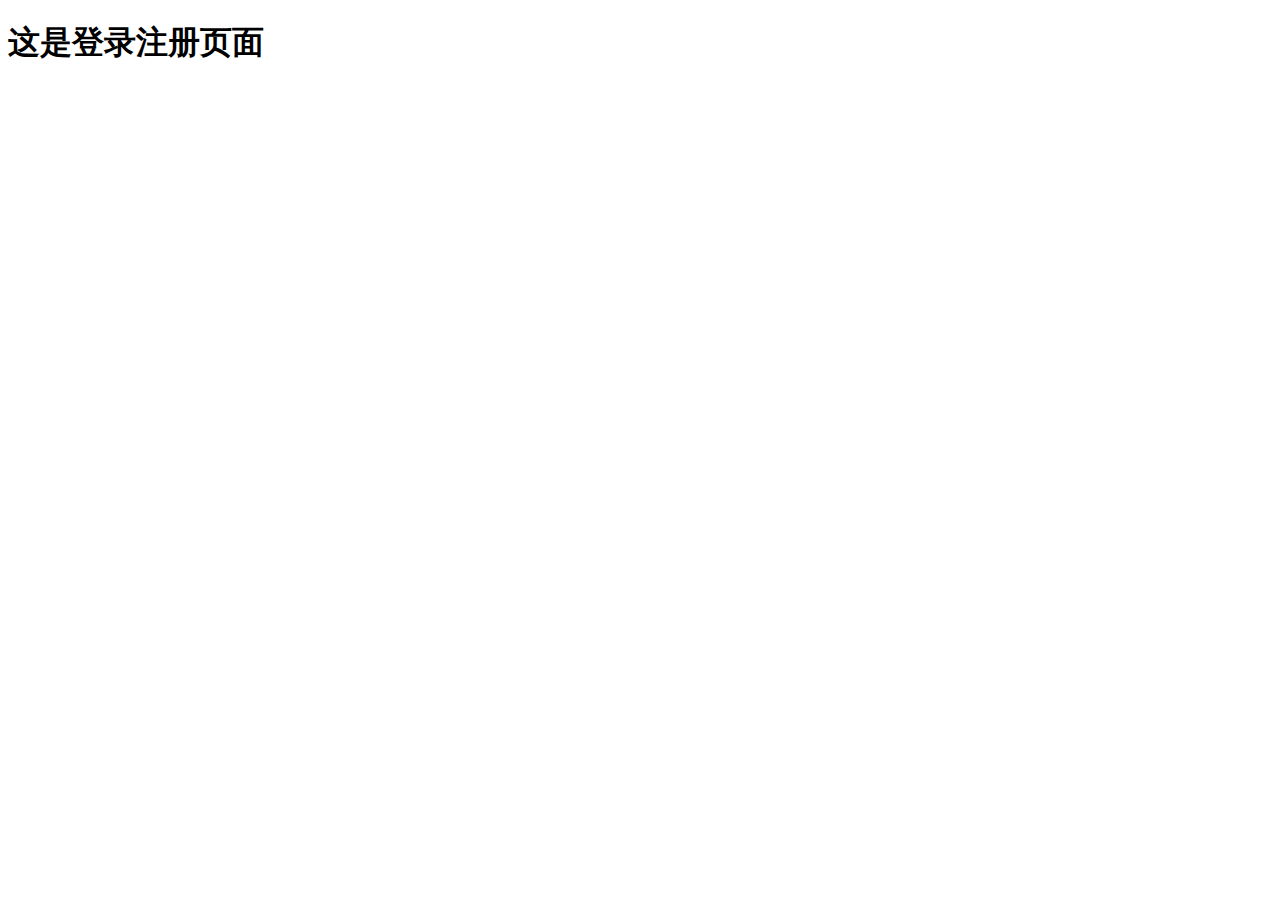
==== login.html @ e75b90f9 "初始化项目" ====
<!DOCTYPE html>
<html lang="en">
<head>
    <meta charset="UTF-8">
    <meta name="viewport" content="width=device-width, initial-scale=1.0">
    <title>大事件-登录/注册页面</title>
</head>
<body>
    <h1>这是登录注册页面</h1>
</body>
</html>
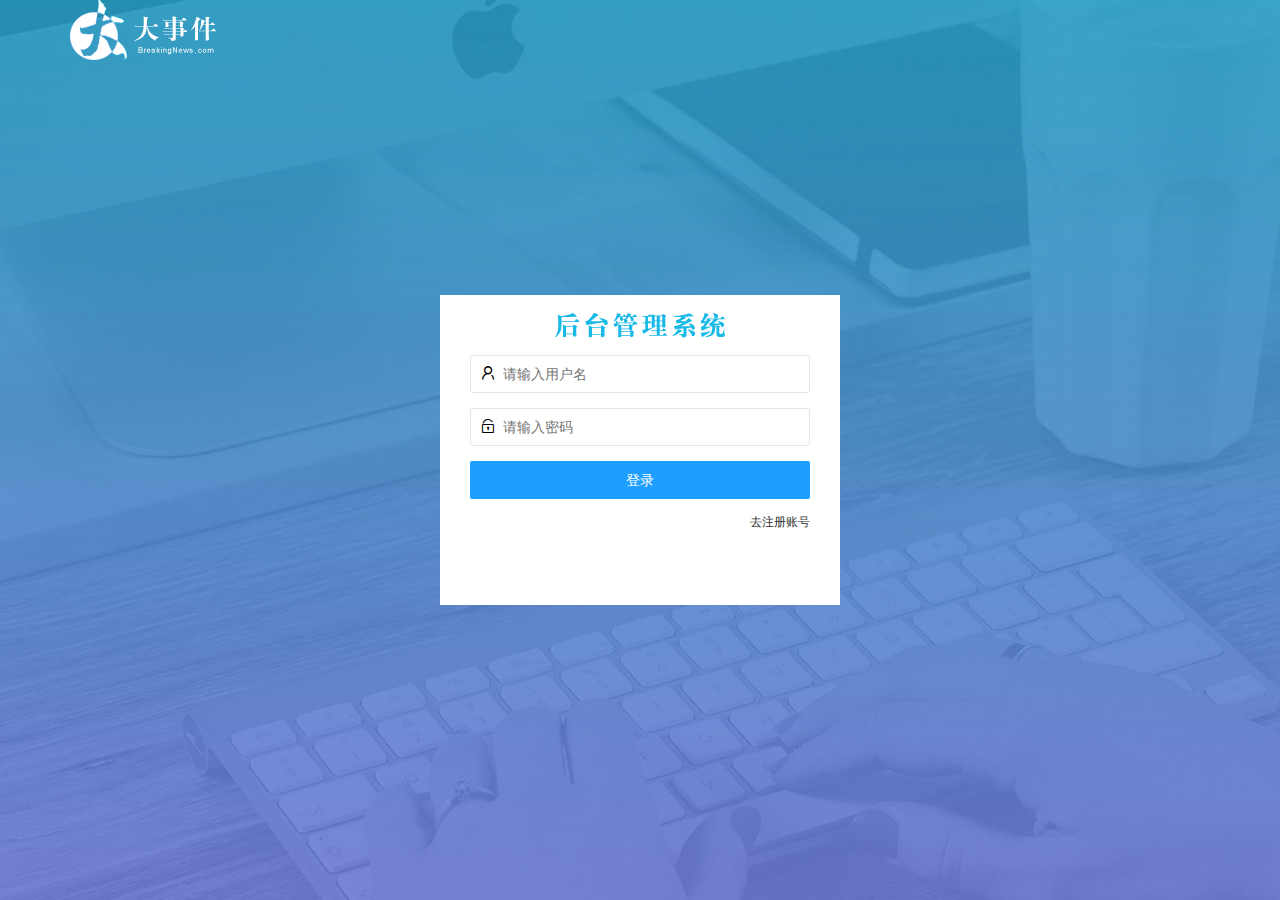
==== commit 460260dd: "完成了登录和注册功能" ====
--- a/login.html
+++ b/login.html
@@ -4,8 +4,87 @@
     <meta charset="UTF-8">
     <meta name="viewport" content="width=device-width, initial-scale=1.0">
     <title>大事件-登录/注册页面</title>
+    <!-- 引入layui样式 -->
+    <link rel="stylesheet" href="/assets/lib/layui/css/layui.css">
+    <!-- 引入自己的登录页面样式 -->
+    <link rel="stylesheet" href="/assets/css/login.css">
+
 </head>
 <body>
-    <h1>这是登录注册页面</h1>
+    <!-- logo部分 -->
+    <div class="logo layui-main">
+        <img src="/assets/images/logo.png" alt="">
+    </div>
+
+    <!-- 登录和注册部分 -->
+    <div class="loginAndRegBox">
+        <!-- 登录部分顶部图片 -->
+        <div class="title-box"></div>
+        <!-- 下面的登录注册区 -->
+
+        <!-- 登录div -->
+        <div class="login-box">
+            <form  class="layui-form" id="form_login" action="">
+                <!-- 用户名 -->
+                <div class="layui-form-item">
+                    <i class="layui-icon layui-icon-username"></i> 
+                    <input type="text" name="username" required  lay-verify="required" placeholder="请输入用户名" autocomplete="off" class="layui-input">
+                </div>
+                <!-- 密码 -->
+                <div class="layui-form-item">
+                    <i class="layui-icon layui-icon-password"></i> 
+                    <input type="password" name="password" required  lay-verify="required" placeholder="请输入密码" autocomplete="off" class="layui-input">
+                </div>
+                <!-- 登录框 -->
+                <div class="layui-form-item">
+                    <button class="layui-btn layui-btn-fluid layui-btn-normal" lay-submit lay-filter="formDemo">登录</button>
+                </div>
+                <!-- 切换链接 -->
+                <div class="layui-form-item links">
+                    <a href="javascript:;" id="link_reg">去注册账号</a>
+                </div>
+            </form>
+            
+        </div>
+
+        <!-- 注册div -->
+        <div class="reg-box">
+           <form class="layui-form" id="form_reg" action="">
+                <!-- 用户名 -->
+                <div class="layui-form-item">
+                    <i class="layui-icon layui-icon-username"></i> 
+                    <input type="text" name="username" required  lay-verify="required" placeholder="请输入用户名" autocomplete="off" class="layui-input">
+                </div>
+                <!-- 密码 -->
+                <div class="layui-form-item">
+                    <i class="layui-icon layui-icon-password"></i> 
+                    <input id="reg-pwd" type="password" name="password" required  lay-verify="required|pwd" placeholder="请输入密码" autocomplete="off" class="layui-input">
+                </div>
+                 <!-- 确认密码 -->
+                 <div class="layui-form-item">
+                    <i class="layui-icon layui-icon-password"></i> 
+                    <input type="password" name="repassword" required  lay-verify="required|pwd|repwd" placeholder="再次确认密码" autocomplete="off" class="layui-input">
+                </div>
+                <!-- 注册框 -->
+                <div class="layui-form-item">
+                    <button class="layui-btn layui-btn-fluid layui-btn-normal" lay-submit lay-filter="formDemo">注册</button>
+                </div>
+                <!-- 切换链接 -->
+                <div class="layui-form-item links">
+                    <a href="javascript:;" id="link_login">去登录</a>
+                </div>
+            </form>
+            
+        </div>
+    </div>
 </body>
+
+<!-- 引入layui.all.js -->
+<script src="/assets/lib/layui/layui.all.js"></script>
+<!-- 引入jQuery -->
+<script src="/assets/lib/jquery.js"></script>
+<!-- jquer之后,自己逻辑之前,引公共的url -->
+<script src="/assets/js/baseAPI.js"></script>
+<!-- 引入登录页面逻辑 -->
+<script src="/assets/js/login.js"></script>
 </html>--- a/assets/lib/layui/css/layui.css
+++ b/assets/lib/layui/css/layui.css
@@ -0,0 +1,2 @@
+/** layui-v2.5.5 MIT License By https://www.layui.com */
+ .layui-inline,img{display:inline-block;vertical-align:middle}h1,h2,h3,h4,h5,h6{font-weight:400}.layui-edge,.layui-header,.layui-inline,.layui-main{position:relative}.layui-body,.layui-edge,.layui-elip{overflow:hidden}.layui-btn,.layui-edge,.layui-inline,img{vertical-align:middle}.layui-btn,.layui-disabled,.layui-icon,.layui-unselect{-moz-user-select:none;-webkit-user-select:none;-ms-user-select:none}.layui-elip,.layui-form-checkbox span,.layui-form-pane .layui-form-label{text-overflow:ellipsis;white-space:nowrap}.layui-breadcrumb,.layui-tree-btnGroup{visibility:hidden}blockquote,body,button,dd,div,dl,dt,form,h1,h2,h3,h4,h5,h6,input,li,ol,p,pre,td,textarea,th,ul{margin:0;padding:0;-webkit-tap-highlight-color:rgba(0,0,0,0)}a:active,a:hover{outline:0}img{border:none}li{list-style:none}table{border-collapse:collapse;border-spacing:0}h4,h5,h6{font-size:100%}button,input,optgroup,option,select,textarea{font-family:inherit;font-size:inherit;font-style:inherit;font-weight:inherit;outline:0}pre{white-space:pre-wrap;white-space:-moz-pre-wrap;white-space:-pre-wrap;white-space:-o-pre-wrap;word-wrap:break-word}body{line-height:24px;font:14px Helvetica Neue,Helvetica,PingFang SC,Tahoma,Arial,sans-serif}hr{height:1px;margin:10px 0;border:0;clear:both}a{color:#333;text-decoration:none}a:hover{color:#777}a cite{font-style:normal;*cursor:pointer}.layui-border-box,.layui-border-box *{box-sizing:border-box}.layui-box,.layui-box *{box-sizing:content-box}.layui-clear{clear:both;*zoom:1}.layui-clear:after{content:'\20';clear:both;*zoom:1;display:block;height:0}.layui-inline{*display:inline;*zoom:1}.layui-edge{display:inline-block;width:0;height:0;border-width:6px;border-style:dashed;border-color:transparent}.layui-edge-top{top:-4px;border-bottom-color:#999;border-bottom-style:solid}.layui-edge-right{border-left-color:#999;border-left-style:solid}.layui-edge-bottom{top:2px;border-top-color:#999;border-top-style:solid}.layui-edge-left{border-right-color:#999;border-right-style:solid}.layui-disabled,.layui-disabled:hover{color:#d2d2d2!important;cursor:not-allowed!important}.layui-circle{border-radius:100%}.layui-show{display:block!important}.layui-hide{display:none!important}@font-face{font-family:layui-icon;src:url(../font/iconfont.eot?v=250);src:url(../font/iconfont.eot?v=250#iefix) format('embedded-opentype'),url(../font/iconfont.woff2?v=250) format('woff2'),url(../font/iconfont.woff?v=250) format('woff'),url(../font/iconfont.ttf?v=250) format('truetype'),url(../font/iconfont.svg?v=250#layui-icon) format('svg')}.layui-icon{font-family:layui-icon!important;font-size:16px;font-style:normal;-webkit-font-smoothing:antialiased;-moz-osx-font-smoothing:grayscale}.layui-icon-reply-fill:before{content:"\e611"}.layui-icon-set-fill:before{content:"\e614"}.layui-icon-menu-fill:before{content:"\e60f"}.layui-icon-search:before{content:"\e615"}.layui-icon-share:before{content:"\e641"}.layui-icon-set-sm:before{content:"\e620"}.layui-icon-engine:before{content:"\e628"}.layui-icon-close:before{content:"\1006"}.layui-icon-close-fill:before{content:"\1007"}.layui-icon-chart-screen:before{content:"\e629"}.layui-icon-star:before{content:"\e600"}.layui-icon-circle-dot:before{content:"\e617"}.layui-icon-chat:before{content:"\e606"}.layui-icon-release:before{content:"\e609"}.layui-icon-list:before{content:"\e60a"}.layui-icon-chart:before{content:"\e62c"}.layui-icon-ok-circle:before{content:"\1005"}.layui-icon-layim-theme:before{content:"\e61b"}.layui-icon-table:before{content:"\e62d"}.layui-icon-right:before{content:"\e602"}.layui-icon-left:before{content:"\e603"}.layui-icon-cart-simple:before{content:"\e698"}.layui-icon-face-cry:before{content:"\e69c"}.layui-icon-face-smile:before{content:"\e6af"}.layui-icon-survey:before{content:"\e6b2"}.layui-icon-tree:before{content:"\e62e"}.layui-icon-upload-circle:before{content:"\e62f"}.layui-icon-add-circle:before{content:"\e61f"}.layui-icon-download-circle:before{content:"\e601"}.layui-icon-templeate-1:before{content:"\e630"}.layui-icon-util:before{content:"\e631"}.layui-icon-face-surprised:before{content:"\e664"}.layui-icon-edit:before{content:"\e642"}.layui-icon-speaker:before{content:"\e645"}.layui-icon-down:before{content:"\e61a"}.layui-icon-file:before{content:"\e621"}.layui-icon-layouts:before{content:"\e632"}.layui-icon-rate-half:before{content:"\e6c9"}.layui-icon-add-circle-fine:before{content:"\e608"}.layui-icon-prev-circle:before{content:"\e633"}.layui-icon-read:before{content:"\e705"}.layui-icon-404:before{content:"\e61c"}.layui-icon-carousel:before{content:"\e634"}.layui-icon-help:before{content:"\e607"}.layui-icon-code-circle:before{content:"\e635"}.layui-icon-water:before{content:"\e636"}.layui-icon-username:before{content:"\e66f"}.layui-icon-find-fill:before{content:"\e670"}.layui-icon-about:before{content:"\e60b"}.layui-icon-location:before{content:"\e715"}.layui-icon-up:before{content:"\e619"}.layui-icon-pause:before{content:"\e651"}.layui-icon-date:before{content:"\e637"}.layui-icon-layim-uploadfile:before{content:"\e61d"}.layui-icon-delete:before{content:"\e640"}.layui-icon-play:before{content:"\e652"}.layui-icon-top:before{content:"\e604"}.layui-icon-friends:before{content:"\e612"}.layui-icon-refresh-3:before{content:"\e9aa"}.layui-icon-ok:before{content:"\e605"}.layui-icon-layer:before{content:"\e638"}.layui-icon-face-smile-fine:before{content:"\e60c"}.layui-icon-dollar:before{content:"\e659"}.layui-icon-group:before{content:"\e613"}.layui-icon-layim-download:before{content:"\e61e"}.layui-icon-picture-fine:before{content:"\e60d"}.layui-icon-link:before{content:"\e64c"}.layui-icon-diamond:before{content:"\e735"}.layui-icon-log:before{content:"\e60e"}.layui-icon-rate-solid:before{content:"\e67a"}.layui-icon-fonts-del:before{content:"\e64f"}.layui-icon-unlink:before{content:"\e64d"}.layui-icon-fonts-clear:before{content:"\e639"}.layui-icon-triangle-r:before{content:"\e623"}.layui-icon-circle:before{content:"\e63f"}.layui-icon-radio:before{content:"\e643"}.layui-icon-align-center:before{content:"\e647"}.layui-icon-align-right:before{content:"\e648"}.layui-icon-align-left:before{content:"\e649"}.layui-icon-loading-1:before{content:"\e63e"}.layui-icon-return:before{content:"\e65c"}.layui-icon-fonts-strong:before{content:"\e62b"}.layui-icon-upload:before{content:"\e67c"}.layui-icon-dialogue:before{content:"\e63a"}.layui-icon-video:before{content:"\e6ed"}.layui-icon-headset:before{content:"\e6fc"}.layui-icon-cellphone-fine:before{content:"\e63b"}.layui-icon-add-1:before{content:"\e654"}.layui-icon-face-smile-b:before{content:"\e650"}.layui-icon-fonts-html:before{content:"\e64b"}.layui-icon-form:before{content:"\e63c"}.layui-icon-cart:before{content:"\e657"}.layui-icon-camera-fill:before{content:"\e65d"}.layui-icon-tabs:before{content:"\e62a"}.layui-icon-fonts-code:before{content:"\e64e"}.layui-icon-fire:before{content:"\e756"}.layui-icon-set:before{content:"\e716"}.layui-icon-fonts-u:before{content:"\e646"}.layui-icon-triangle-d:before{content:"\e625"}.layui-icon-tips:before{content:"\e702"}.layui-icon-picture:before{content:"\e64a"}.layui-icon-more-vertical:before{content:"\e671"}.layui-icon-flag:before{content:"\e66c"}.layui-icon-loading:before{content:"\e63d"}.layui-icon-fonts-i:before{content:"\e644"}.layui-icon-refresh-1:before{content:"\e666"}.layui-icon-rmb:before{content:"\e65e"}.layui-icon-home:before{content:"\e68e"}.layui-icon-user:before{content:"\e770"}.layui-icon-notice:before{content:"\e667"}.layui-icon-login-weibo:before{content:"\e675"}.layui-icon-voice:before{content:"\e688"}.layui-icon-upload-drag:before{content:"\e681"}.layui-icon-login-qq:before{content:"\e676"}.layui-icon-snowflake:before{content:"\e6b1"}.layui-icon-file-b:before{content:"\e655"}.layui-icon-template:before{content:"\e663"}.layui-icon-auz:before{content:"\e672"}.layui-icon-console:before{content:"\e665"}.layui-icon-app:before{content:"\e653"}.layui-icon-prev:before{content:"\e65a"}.layui-icon-website:before{content:"\e7ae"}.layui-icon-next:before{content:"\e65b"}.layui-icon-component:before{content:"\e857"}.layui-icon-more:before{content:"\e65f"}.layui-icon-login-wechat:before{content:"\e677"}.layui-icon-shrink-right:before{content:"\e668"}.layui-icon-spread-left:before{content:"\e66b"}.layui-icon-camera:before{content:"\e660"}.layui-icon-note:before{content:"\e66e"}.layui-icon-refresh:before{content:"\e669"}.layui-icon-female:before{content:"\e661"}.layui-icon-male:before{content:"\e662"}.layui-icon-password:before{content:"\e673"}.layui-icon-senior:before{content:"\e674"}.layui-icon-theme:before{content:"\e66a"}.layui-icon-tread:before{content:"\e6c5"}.layui-icon-praise:before{content:"\e6c6"}.layui-icon-star-fill:before{content:"\e658"}.layui-icon-rate:before{content:"\e67b"}.layui-icon-template-1:before{content:"\e656"}.layui-icon-vercode:before{content:"\e679"}.layui-icon-cellphone:before{content:"\e678"}.layui-icon-screen-full:before{content:"\e622"}.layui-icon-screen-restore:before{content:"\e758"}.layui-icon-cols:before{content:"\e610"}.layui-icon-export:before{content:"\e67d"}.layui-icon-print:before{content:"\e66d"}.layui-icon-slider:before{content:"\e714"}.layui-icon-addition:before{content:"\e624"}.layui-icon-subtraction:before{content:"\e67e"}.layui-icon-service:before{content:"\e626"}.layui-icon-transfer:before{content:"\e691"}.layui-main{width:1140px;margin:0 auto}.layui-header{z-index:1000;height:60px}.layui-header a:hover{transition:all .5s;-webkit-transition:all .5s}.layui-side{position:fixed;left:0;top:0;bottom:0;z-index:999;width:200px;overflow-x:hidden}.layui-side-scroll{position:relative;width:220px;height:100%;overflow-x:hidden}.layui-body{position:absolute;left:200px;right:0;top:0;bottom:0;z-index:998;width:auto;overflow-y:auto;box-sizing:border-box}.layui-layout-body{overflow:hidden}.layui-layout-admin .layui-header{background-color:#23262E}.layui-layout-admin .layui-side{top:60px;width:200px;overflow-x:hidden}.layui-layout-admin .layui-body{position:fixed;top:60px;bottom:44px}.layui-layout-admin .layui-main{width:auto;margin:0 15px}.layui-layout-admin .layui-footer{position:fixed;left:200px;right:0;bottom:0;height:44px;line-height:44px;padding:0 15px;background-color:#eee}.layui-layout-admin .layui-logo{position:absolute;left:0;top:0;width:200px;height:100%;line-height:60px;text-align:center;color:#009688;font-size:16px}.layui-layout-admin .layui-header .layui-nav{background:0 0}.layui-layout-left{position:absolute!important;left:200px;top:0}.layui-layout-right{position:absolute!important;right:0;top:0}.layui-container{position:relative;margin:0 auto;padding:0 15px;box-sizing:border-box}.layui-fluid{position:relative;margin:0 auto;padding:0 15px}.layui-row:after,.layui-row:before{content:'';display:block;clear:both}.layui-col-lg1,.layui-col-lg10,.layui-col-lg11,.layui-col-lg12,.layui-col-lg2,.layui-col-lg3,.layui-col-lg4,.layui-col-lg5,.layui-col-lg6,.layui-col-lg7,.layui-col-lg8,.layui-col-lg9,.layui-col-md1,.layui-col-md10,.layui-col-md11,.layui-col-md12,.layui-col-md2,.layui-col-md3,.layui-col-md4,.layui-col-md5,.layui-col-md6,.layui-col-md7,.layui-col-md8,.layui-col-md9,.layui-col-sm1,.layui-col-sm10,.layui-col-sm11,.layui-col-sm12,.layui-col-sm2,.layui-col-sm3,.layui-col-sm4,.layui-col-sm5,.layui-col-sm6,.layui-col-sm7,.layui-col-sm8,.layui-col-sm9,.layui-col-xs1,.layui-col-xs10,.layui-col-xs11,.layui-col-xs12,.layui-col-xs2,.layui-col-xs3,.layui-col-xs4,.layui-col-xs5,.layui-col-xs6,.layui-col-xs7,.layui-col-xs8,.layui-col-xs9{position:relative;display:block;box-sizing:border-box}.layui-col-xs1,.layui-col-xs10,.layui-col-xs11,.layui-col-xs12,.layui-col-xs2,.layui-col-xs3,.layui-col-xs4,.layui-col-xs5,.layui-col-xs6,.layui-col-xs7,.layui-col-xs8,.layui-col-xs9{float:left}.layui-col-xs1{width:8.33333333%}.layui-col-xs2{width:16.66666667%}.layui-col-xs3{width:25%}.layui-col-xs4{width:33.33333333%}.layui-col-xs5{width:41.66666667%}.layui-col-xs6{width:50%}.layui-col-xs7{width:58.33333333%}.layui-col-xs8{width:66.66666667%}.layui-col-xs9{width:75%}.layui-col-xs10{width:83.33333333%}.layui-col-xs11{width:91.66666667%}.layui-col-xs12{width:100%}.layui-col-xs-offset1{margin-left:8.33333333%}.layui-col-xs-offset2{margin-left:16.66666667%}.layui-col-xs-offset3{margin-left:25%}.layui-col-xs-offset4{margin-left:33.33333333%}.layui-col-xs-offset5{margin-left:41.66666667%}.layui-col-xs-offset6{margin-left:50%}.layui-col-xs-offset7{margin-left:58.33333333%}.layui-col-xs-offset8{margin-left:66.66666667%}.layui-col-xs-offset9{margin-left:75%}.layui-col-xs-offset10{margin-left:83.33333333%}.layui-col-xs-offset11{margin-left:91.66666667%}.layui-col-xs-offset12{margin-left:100%}@media screen and (max-width:768px){.layui-hide-xs{display:none!important}.layui-show-xs-block{display:block!important}.layui-show-xs-inline{display:inline!important}.layui-show-xs-inline-block{display:inline-block!important}}@media screen and (min-width:768px){.layui-container{width:750px}.layui-hide-sm{display:none!important}.layui-show-sm-block{display:block!important}.layui-show-sm-inline{display:inline!important}.layui-show-sm-inline-block{display:inline-block!important}.layui-col-sm1,.layui-col-sm10,.layui-col-sm11,.layui-col-sm12,.layui-col-sm2,.layui-col-sm3,.layui-col-sm4,.layui-col-sm5,.layui-col-sm6,.layui-col-sm7,.layui-col-sm8,.layui-col-sm9{float:left}.layui-col-sm1{width:8.33333333%}.layui-col-sm2{width:16.66666667%}.layui-col-sm3{width:25%}.layui-col-sm4{width:33.33333333%}.layui-col-sm5{width:41.66666667%}.layui-col-sm6{width:50%}.layui-col-sm7{width:58.33333333%}.layui-col-sm8{width:66.66666667%}.layui-col-sm9{width:75%}.layui-col-sm10{width:83.33333333%}.layui-col-sm11{width:91.66666667%}.layui-col-sm12{width:100%}.layui-col-sm-offset1{margin-left:8.33333333%}.layui-col-sm-offset2{margin-left:16.66666667%}.layui-col-sm-offset3{margin-left:25%}.layui-col-sm-offset4{margin-left:33.33333333%}.layui-col-sm-offset5{margin-left:41.66666667%}.layui-col-sm-offset6{margin-left:50%}.layui-col-sm-offset7{margin-left:58.33333333%}.layui-col-sm-offset8{margin-left:66.66666667%}.layui-col-sm-offset9{margin-left:75%}.layui-col-sm-offset10{margin-left:83.33333333%}.layui-col-sm-offset11{margin-left:91.66666667%}.layui-col-sm-offset12{margin-left:100%}}@media screen and (min-width:992px){.layui-container{width:970px}.layui-hide-md{display:none!important}.layui-show-md-block{display:block!important}.layui-show-md-inline{display:inline!important}.layui-show-md-inline-block{display:inline-block!important}.layui-col-md1,.layui-col-md10,.layui-col-md11,.layui-col-md12,.layui-col-md2,.layui-col-md3,.layui-col-md4,.layui-col-md5,.layui-col-md6,.layui-col-md7,.layui-col-md8,.layui-col-md9{float:left}.layui-col-md1{width:8.33333333%}.layui-col-md2{width:16.66666667%}.layui-col-md3{width:25%}.layui-col-md4{width:33.33333333%}.layui-col-md5{width:41.66666667%}.layui-col-md6{width:50%}.layui-col-md7{width:58.33333333%}.layui-col-md8{width:66.66666667%}.layui-col-md9{width:75%}.layui-col-md10{width:83.33333333%}.layui-col-md11{width:91.66666667%}.layui-col-md12{width:100%}.layui-col-md-offset1{margin-left:8.33333333%}.layui-col-md-offset2{margin-left:16.66666667%}.layui-col-md-offset3{margin-left:25%}.layui-col-md-offset4{margin-left:33.33333333%}.layui-col-md-offset5{margin-left:41.66666667%}.layui-col-md-offset6{margin-left:50%}.layui-col-md-offset7{margin-left:58.33333333%}.layui-col-md-offset8{margin-left:66.66666667%}.layui-col-md-offset9{margin-left:75%}.layui-col-md-offset10{margin-left:83.33333333%}.layui-col-md-offset11{margin-left:91.66666667%}.layui-col-md-offset12{margin-left:100%}}@media screen and (min-width:1200px){.layui-container{width:1170px}.layui-hide-lg{display:none!important}.layui-show-lg-block{display:block!important}.layui-show-lg-inline{display:inline!important}.layui-show-lg-inline-block{display:inline-block!important}.layui-col-lg1,.layui-col-lg10,.layui-col-lg11,.layui-col-lg12,.layui-col-lg2,.layui-col-lg3,.layui-col-lg4,.layui-col-lg5,.layui-col-lg6,.layui-col-lg7,.layui-col-lg8,.layui-col-lg9{float:left}.layui-col-lg1{width:8.33333333%}.layui-col-lg2{width:16.66666667%}.layui-col-lg3{width:25%}.layui-col-lg4{width:33.33333333%}.layui-col-lg5{width:41.66666667%}.layui-col-lg6{width:50%}.layui-col-lg7{width:58.33333333%}.layui-col-lg8{width:66.66666667%}.layui-col-lg9{width:75%}.layui-col-lg10{width:83.33333333%}.layui-col-lg11{width:91.66666667%}.layui-col-lg12{width:100%}.layui-col-lg-offset1{margin-left:8.33333333%}.layui-col-lg-offset2{margin-left:16.66666667%}.layui-col-lg-offset3{margin-left:25%}.layui-col-lg-offset4{margin-left:33.33333333%}.layui-col-lg-offset5{margin-left:41.66666667%}.layui-col-lg-offset6{margin-left:50%}.layui-col-lg-offset7{margin-left:58.33333333%}.layui-col-lg-offset8{margin-left:66.66666667%}.layui-col-lg-offset9{margin-left:75%}.layui-col-lg-offset10{margin-left:83.33333333%}.layui-col-lg-offset11{margin-left:91.66666667%}.layui-col-lg-offset12{margin-left:100%}}.layui-col-space1{margin:-.5px}.layui-col-space1>*{padding:.5px}.layui-col-space3{margin:-1.5px}.layui-col-space3>*{padding:1.5px}.layui-col-space5{margin:-2.5px}.layui-col-space5>*{padding:2.5px}.layui-col-space8{margin:-3.5px}.layui-col-space8>*{padding:3.5px}.layui-col-space10{margin:-5px}.layui-col-space10>*{padding:5px}.layui-col-space12{margin:-6px}.layui-col-space12>*{padding:6px}.layui-col-space15{margin:-7.5px}.layui-col-space15>*{padding:7.5px}.layui-col-space18{margin:-9px}.layui-col-space18>*{padding:9px}.layui-col-space20{margin:-10px}.layui-col-space20>*{padding:10px}.layui-col-space22{margin:-11px}.layui-col-space22>*{padding:11px}.layui-col-space25{margin:-12.5px}.layui-col-space25>*{padding:12.5px}.layui-col-space30{margin:-15px}.layui-col-space30>*{padding:15px}.layui-btn,.layui-input,.layui-select,.layui-textarea,.layui-upload-button{outline:0;-webkit-appearance:none;transition:all .3s;-webkit-transition:all .3s;box-sizing:border-box}.layui-elem-quote{margin-bottom:10px;padding:15px;line-height:22px;border-left:5px solid #009688;border-radius:0 2px 2px 0;background-color:#f2f2f2}.layui-quote-nm{border-style:solid;border-width:1px 1px 1px 5px;background:0 0}.layui-elem-field{margin-bottom:10px;padding:0;border-width:1px;border-style:solid}.layui-elem-field legend{margin-left:20px;padding:0 10px;font-size:20px;font-weight:300}.layui-field-title{margin:10px 0 20px;border-width:1px 0 0}.layui-field-box{padding:10px 15px}.layui-field-title .layui-field-box{padding:10px 0}.layui-progress{position:relative;height:6px;border-radius:20px;background-color:#e2e2e2}.layui-progress-bar{position:absolute;left:0;top:0;width:0;max-width:100%;height:6px;border-radius:20px;text-align:right;background-color:#5FB878;transition:all .3s;-webkit-transition:all .3s}.layui-progress-big,.layui-progress-big .layui-progress-bar{height:18px;line-height:18px}.layui-progress-text{position:relative;top:-20px;line-height:18px;font-size:12px;color:#666}.layui-progress-big .layui-progress-text{position:static;padding:0 10px;color:#fff}.layui-collapse{border-width:1px;border-style:solid;border-radius:2px}.layui-colla-content,.layui-colla-item{border-top-width:1px;border-top-style:solid}.layui-colla-item:first-child{border-top:none}.layui-colla-title{position:relative;height:42px;line-height:42px;padding:0 15px 0 35px;color:#333;background-color:#f2f2f2;cursor:pointer;font-size:14px;overflow:hidden}.layui-colla-content{display:none;padding:10px 15px;line-height:22px;color:#666}.layui-colla-icon{position:absolute;left:15px;top:0;font-size:14px}.layui-card{margin-bottom:15px;border-radius:2px;background-color:#fff;box-shadow:0 1px 2px 0 rgba(0,0,0,.05)}.layui-card:last-child{margin-bottom:0}.layui-card-header{position:relative;height:42px;line-height:42px;padding:0 15px;border-bottom:1px solid #f6f6f6;color:#333;border-radius:2px 2px 0 0;font-size:14px}.layui-bg-black,.layui-bg-blue,.layui-bg-cyan,.layui-bg-green,.layui-bg-orange,.layui-bg-red{color:#fff!important}.layui-card-body{position:relative;padding:10px 15px;line-height:24px}.layui-card-body[pad15]{padding:15px}.layui-card-body[pad20]{padding:20px}.layui-card-body .layui-table{margin:5px 0}.layui-card .layui-tab{margin:0}.layui-panel-window{position:relative;padding:15px;border-radius:0;border-top:5px solid #E6E6E6;background-color:#fff}.layui-auxiliar-moving{position:fixed;left:0;right:0;top:0;bottom:0;width:100%;height:100%;background:0 0;z-index:9999999999}.layui-form-label,.layui-form-mid,.layui-form-select,.layui-input-block,.layui-input-inline,.layui-textarea{position:relative}.layui-bg-red{background-color:#FF5722!important}.layui-bg-orange{background-color:#FFB800!important}.layui-bg-green{background-color:#009688!important}.layui-bg-cyan{background-color:#2F4056!important}.layui-bg-blue{background-color:#1E9FFF!important}.layui-bg-black{background-color:#393D49!important}.layui-bg-gray{background-color:#eee!important;color:#666!important}.layui-badge-rim,.layui-colla-content,.layui-colla-item,.layui-collapse,.layui-elem-field,.layui-form-pane .layui-form-item[pane],.layui-form-pane .layui-form-label,.layui-input,.layui-layedit,.layui-layedit-tool,.layui-quote-nm,.layui-select,.layui-tab-bar,.layui-tab-card,.layui-tab-title,.layui-tab-title .layui-this:after,.layui-textarea{border-color:#e6e6e6}.layui-timeline-item:before,hr{background-color:#e6e6e6}.layui-text{line-height:22px;font-size:14px;color:#666}.layui-text h1,.layui-text h2,.layui-text h3{font-weight:500;color:#333}.layui-text h1{font-size:30px}.layui-text h2{font-size:24px}.layui-text h3{font-size:18px}.layui-text a:not(.layui-btn){color:#01AAED}.layui-text a:not(.layui-btn):hover{text-decoration:underline}.layui-text ul{padding:5px 0 5px 15px}.layui-text ul li{margin-top:5px;list-style-type:disc}.layui-text em,.layui-word-aux{color:#999!important;padding:0 5px!important}.layui-btn{display:inline-block;height:38px;line-height:38px;padding:0 18px;background-color:#009688;color:#fff;white-space:nowrap;text-align:center;font-size:14px;border:none;border-radius:2px;cursor:pointer}.layui-btn:hover{opacity:.8;filter:alpha(opacity=80);color:#fff}.layui-btn:active{opacity:1;filter:alpha(opacity=100)}.layui-btn+.layui-btn{margin-left:10px}.layui-btn-container{font-size:0}.layui-btn-container .layui-btn{margin-right:10px;margin-bottom:10px}.layui-btn-container .layui-btn+.layui-btn{margin-left:0}.layui-table .layui-btn-container .layui-btn{margin-bottom:9px}.layui-btn-radius{border-radius:100px}.layui-btn .layui-icon{margin-right:3px;font-size:18px;vertical-align:bottom;vertical-align:middle\9}.layui-btn-primary{border:1px solid #C9C9C9;background-color:#fff;color:#555}.layui-btn-primary:hover{border-color:#009688;color:#333}.layui-btn-normal{background-color:#1E9FFF}.layui-btn-warm{background-color:#FFB800}.layui-btn-danger{background-color:#FF5722}.layui-btn-checked{background-color:#5FB878}.layui-btn-disabled,.layui-btn-disabled:active,.layui-btn-disabled:hover{border:1px solid #e6e6e6;background-color:#FBFBFB;color:#C9C9C9;cursor:not-allowed;opacity:1}.layui-btn-lg{height:44px;line-height:44px;padding:0 25px;font-size:16px}.layui-btn-sm{height:30px;line-height:30px;padding:0 10px;font-size:12px}.layui-btn-sm i{font-size:16px!important}.layui-btn-xs{height:22px;line-height:22px;padding:0 5px;font-size:12px}.layui-btn-xs i{font-size:14px!important}.layui-btn-group{display:inline-block;vertical-align:middle;font-size:0}.layui-btn-group .layui-btn{margin-left:0!important;margin-right:0!important;border-left:1px solid rgba(255,255,255,.5);border-radius:0}.layui-btn-group .layui-btn-primary{border-left:none}.layui-btn-group .layui-btn-primary:hover{border-color:#C9C9C9;color:#009688}.layui-btn-group .layui-btn:first-child{border-left:none;border-radius:2px 0 0 2px}.layui-btn-group .layui-btn-primary:first-child{border-left:1px solid #c9c9c9}.layui-btn-group .layui-btn:last-child{border-radius:0 2px 2px 0}.layui-btn-group .layui-btn+.layui-btn{margin-left:0}.layui-btn-group+.layui-btn-group{margin-left:10px}.layui-btn-fluid{width:100%}.layui-input,.layui-select,.layui-textarea{height:38px;line-height:1.3;line-height:38px\9;border-width:1px;border-style:solid;background-color:#fff;border-radius:2px}.layui-input::-webkit-input-placeholder,.layui-select::-webkit-input-placeholder,.layui-textarea::-webkit-input-placeholder{line-height:1.3}.layui-input,.layui-textarea{display:block;width:100%;padding-left:10px}.layui-input:hover,.layui-textarea:hover{border-color:#D2D2D2!important}.layui-input:focus,.layui-textarea:focus{border-color:#C9C9C9!important}.layui-textarea{min-height:100px;height:auto;line-height:20px;padding:6px 10px;resize:vertical}.layui-select{padding:0 10px}.layui-form input[type=checkbox],.layui-form input[type=radio],.layui-form select{display:none}.layui-form [lay-ignore]{display:initial}.layui-form-item{margin-bottom:15px;clear:both;*zoom:1}.layui-form-item:after{content:'\20';clear:both;*zoom:1;display:block;height:0}.layui-form-label{float:left;display:block;padding:9px 15px;width:80px;font-weight:400;line-height:20px;text-align:right}.layui-form-label-col{display:block;float:none;padding:9px 0;line-height:20px;text-align:left}.layui-form-item .layui-inline{margin-bottom:5px;margin-right:10px}.layui-input-block{margin-left:110px;min-height:36px}.layui-input-inline{display:inline-block;vertical-align:middle}.layui-form-item .layui-input-inline{float:left;width:190px;margin-right:10px}.layui-form-text .layui-input-inline{width:auto}.layui-form-mid{float:left;display:block;padding:9px 0!important;line-height:20px;margin-right:10px}.layui-form-danger+.layui-form-select .layui-input,.layui-form-danger:focus{border-color:#FF5722!important}.layui-form-select .layui-input{padding-right:30px;cursor:pointer}.layui-form-select .layui-edge{position:absolute;right:10px;top:50%;margin-top:-3px;cursor:pointer;border-width:6px;border-top-color:#c2c2c2;border-top-style:solid;transition:all .3s;-webkit-transition:all .3s}.layui-form-select dl{display:none;position:absolute;left:0;top:42px;padding:5px 0;z-index:899;min-width:100%;border:1px solid #d2d2d2;max-height:300px;overflow-y:auto;background-color:#fff;border-radius:2px;box-shadow:0 2px 4px rgba(0,0,0,.12);box-sizing:border-box}.layui-form-select dl dd,.layui-form-select dl dt{padding:0 10px;line-height:36px;white-space:nowrap;overflow:hidden;text-overflow:ellipsis}.layui-form-select dl dt{font-size:12px;color:#999}.layui-form-select dl dd{cursor:pointer}.layui-form-select dl dd:hover{background-color:#f2f2f2;-webkit-transition:.5s all;transition:.5s all}.layui-form-select .layui-select-group dd{padding-left:20px}.layui-form-select dl dd.layui-select-tips{padding-left:10px!important;color:#999}.layui-form-select dl dd.layui-this{background-color:#5FB878;color:#fff}.layui-form-checkbox,.layui-form-select dl dd.layui-disabled{background-color:#fff}.layui-form-selected dl{display:block}.layui-form-checkbox,.layui-form-checkbox *,.layui-form-switch{display:inline-block;vertical-align:middle}.layui-form-selected .layui-edge{margin-top:-9px;-webkit-transform:rotate(180deg);transform:rotate(180deg);margin-top:-3px\9}:root .layui-form-selected .layui-edge{margin-top:-9px\0/IE9}.layui-form-selectup dl{top:auto;bottom:42px}.layui-select-none{margin:5px 0;text-align:center;color:#999}.layui-select-disabled .layui-disabled{border-color:#eee!important}.layui-select-disabled .layui-edge{border-top-color:#d2d2d2}.layui-form-checkbox{position:relative;height:30px;line-height:30px;margin-right:10px;padding-right:30px;cursor:pointer;font-size:0;-webkit-transition:.1s linear;transition:.1s linear;box-sizing:border-box}.layui-form-checkbox span{padding:0 10px;height:100%;font-size:14px;border-radius:2px 0 0 2px;background-color:#d2d2d2;color:#fff;overflow:hidden}.layui-form-checkbox:hover span{background-color:#c2c2c2}.layui-form-checkbox i{position:absolute;right:0;top:0;width:30px;height:28px;border:1px solid #d2d2d2;border-left:none;border-radius:0 2px 2px 0;color:#fff;font-size:20px;text-align:center}.layui-form-checkbox:hover i{border-color:#c2c2c2;color:#c2c2c2}.layui-form-checked,.layui-form-checked:hover{border-color:#5FB878}.layui-form-checked span,.layui-form-checked:hover span{background-color:#5FB878}.layui-form-checked i,.layui-form-checked:hover i{color:#5FB878}.layui-form-item .layui-form-checkbox{margin-top:4px}.layui-form-checkbox[lay-skin=primary]{height:auto!important;line-height:normal!important;min-width:18px;min-height:18px;border:none!important;margin-right:0;padding-left:28px;padding-right:0;background:0 0}.layui-form-checkbox[lay-skin=primary] span{padding-left:0;padding-right:15px;line-height:18px;background:0 0;color:#666}.layui-form-checkbox[lay-skin=primary] i{right:auto;left:0;width:16px;height:16px;line-height:16px;border:1px solid #d2d2d2;font-size:12px;border-radius:2px;background-color:#fff;-webkit-transition:.1s linear;transition:.1s linear}.layui-form-checkbox[lay-skin=primary]:hover i{border-color:#5FB878;color:#fff}.layui-form-checked[lay-skin=primary] i{border-color:#5FB878!important;background-color:#5FB878;color:#fff}.layui-checkbox-disbaled[lay-skin=primary] span{background:0 0!important;color:#c2c2c2}.layui-checkbox-disbaled[lay-skin=primary]:hover i{border-color:#d2d2d2}.layui-form-item .layui-form-checkbox[lay-skin=primary]{margin-top:10px}.layui-form-switch{position:relative;height:22px;line-height:22px;min-width:35px;padding:0 5px;margin-top:8px;border:1px solid #d2d2d2;border-radius:20px;cursor:pointer;background-color:#fff;-webkit-transition:.1s linear;transition:.1s linear}.layui-form-switch i{position:absolute;left:5px;top:3px;width:16px;height:16px;border-radius:20px;background-color:#d2d2d2;-webkit-transition:.1s linear;transition:.1s linear}.layui-form-switch em{position:relative;top:0;width:25px;margin-left:21px;padding:0!important;text-align:center!important;color:#999!important;font-style:normal!important;font-size:12px}.layui-form-onswitch{border-color:#5FB878;background-color:#5FB878}.layui-checkbox-disbaled,.layui-checkbox-disbaled i{border-color:#e2e2e2!important}.layui-form-onswitch i{left:100%;margin-left:-21px;background-color:#fff}.layui-form-onswitch em{margin-left:5px;margin-right:21px;color:#fff!important}.layui-checkbox-disbaled span{background-color:#e2e2e2!important}.layui-checkbox-disbaled:hover i{color:#fff!important}[lay-radio]{display:none}.layui-form-radio,.layui-form-radio *{display:inline-block;vertical-align:middle}.layui-form-radio{line-height:28px;margin:6px 10px 0 0;padding-right:10px;cursor:pointer;font-size:0}.layui-form-radio *{font-size:14px}.layui-form-radio>i{margin-right:8px;font-size:22px;color:#c2c2c2}.layui-form-radio>i:hover,.layui-form-radioed>i{color:#5FB878}.layui-radio-disbaled>i{color:#e2e2e2!important}.layui-form-pane .layui-form-label{width:110px;padding:8px 15px;height:38px;line-height:20px;border-width:1px;border-style:solid;border-radius:2px 0 0 2px;text-align:center;background-color:#FBFBFB;overflow:hidden;box-sizing:border-box}.layui-form-pane .layui-input-inline{margin-left:-1px}.layui-form-pane .layui-input-block{margin-left:110px;left:-1px}.layui-form-pane .layui-input{border-radius:0 2px 2px 0}.layui-form-pane .layui-form-text .layui-form-label{float:none;width:100%;border-radius:2px;box-sizing:border-box;text-align:left}.layui-form-pane .layui-form-text .layui-input-inline{display:block;margin:0;top:-1px;clear:both}.layui-form-pane .layui-form-text .layui-input-block{margin:0;left:0;top:-1px}.layui-form-pane .layui-form-text .layui-textarea{min-height:100px;border-radius:0 0 2px 2px}.layui-form-pane .layui-form-checkbox{margin:4px 0 4px 10px}.layui-form-pane .layui-form-radio,.layui-form-pane .layui-form-switch{margin-top:6px;margin-left:10px}.layui-form-pane .layui-form-item[pane]{position:relative;border-width:1px;border-style:solid}.layui-form-pane .layui-form-item[pane] .layui-form-label{position:absolute;left:0;top:0;height:100%;border-width:0 1px 0 0}.layui-form-pane .layui-form-item[pane] .layui-input-inline{margin-left:110px}@media screen and (max-width:450px){.layui-form-item .layui-form-label{text-overflow:ellipsis;overflow:hidden;white-space:nowrap}.layui-form-item .layui-inline{display:block;margin-right:0;margin-bottom:20px;clear:both}.layui-form-item .layui-inline:after{content:'\20';clear:both;display:block;height:0}.layui-form-item .layui-input-inline{display:block;float:none;left:-3px;width:auto;margin:0 0 10px 112px}.layui-form-item .layui-input-inline+.layui-form-mid{margin-left:110px;top:-5px;padding:0}.layui-form-item .layui-form-checkbox{margin-right:5px;margin-bottom:5px}}.layui-layedit{border-width:1px;border-style:solid;border-radius:2px}.layui-layedit-tool{padding:3px 5px;border-bottom-width:1px;border-bottom-style:solid;font-size:0}.layedit-tool-fixed{position:fixed;top:0;border-top:1px solid #e2e2e2}.layui-layedit-tool .layedit-tool-mid,.layui-layedit-tool .layui-icon{display:inline-block;vertical-align:middle;text-align:center;font-size:14px}.layui-layedit-tool .layui-icon{position:relative;width:32px;height:30px;line-height:30px;margin:3px 5px;color:#777;cursor:pointer;border-radius:2px}.layui-layedit-tool .layui-icon:hover{color:#393D49}.layui-layedit-tool .layui-icon:active{color:#000}.layui-layedit-tool .layedit-tool-active{background-color:#e2e2e2;color:#000}.layui-layedit-tool .layui-disabled,.layui-layedit-tool .layui-disabled:hover{color:#d2d2d2;cursor:not-allowed}.layui-layedit-tool .layedit-tool-mid{width:1px;height:18px;margin:0 10px;background-color:#d2d2d2}.layedit-tool-html{width:50px!important;font-size:30px!important}.layedit-tool-b,.layedit-tool-code,.layedit-tool-help{font-size:16px!important}.layedit-tool-d,.layedit-tool-face,.layedit-tool-image,.layedit-tool-unlink{font-size:18px!important}.layedit-tool-image input{position:absolute;font-size:0;left:0;top:0;width:100%;height:100%;opacity:.01;filter:Alpha(opacity=1);cursor:pointer}.layui-layedit-iframe iframe{display:block;width:100%}#LAY_layedit_code{overflow:hidden}.layui-laypage{display:inline-block;*display:inline;*zoom:1;vertical-align:middle;margin:10px 0;font-size:0}.layui-laypage>a:first-child,.layui-laypage>a:first-child em{border-radius:2px 0 0 2px}.layui-laypage>a:last-child,.layui-laypage>a:last-child em{border-radius:0 2px 2px 0}.layui-laypage>:first-child{margin-left:0!important}.layui-laypage>:last-child{margin-right:0!important}.layui-laypage a,.layui-laypage button,.layui-laypage input,.layui-laypage select,.layui-laypage span{border:1px solid #e2e2e2}.layui-laypage a,.layui-laypage span{display:inline-block;*display:inline;*zoom:1;vertical-align:middle;padding:0 15px;height:28px;line-height:28px;margin:0 -1px 5px 0;background-color:#fff;color:#333;font-size:12px}.layui-flow-more a *,.layui-laypage input,.layui-table-view select[lay-ignore]{display:inline-block}.layui-laypage a:hover{color:#009688}.layui-laypage em{font-style:normal}.layui-laypage .layui-laypage-spr{color:#999;font-weight:700}.layui-laypage a{text-decoration:none}.layui-laypage .layui-laypage-curr{position:relative}.layui-laypage .layui-laypage-curr em{position:relative;color:#fff}.layui-laypage .layui-laypage-curr .layui-laypage-em{position:absolute;left:-1px;top:-1px;padding:1px;width:100%;height:100%;background-color:#009688}.layui-laypage-em{border-radius:2px}.layui-laypage-next em,.layui-laypage-prev em{font-family:Sim sun;font-size:16px}.layui-laypage .layui-laypage-count,.layui-laypage .layui-laypage-limits,.layui-laypage .layui-laypage-refresh,.layui-laypage .layui-laypage-skip{margin-left:10px;margin-right:10px;padding:0;border:none}.layui-laypage .layui-laypage-limits,.layui-laypage .layui-laypage-refresh{vertical-align:top}.layui-laypage .layui-laypage-refresh i{font-size:18px;cursor:pointer}.layui-laypage select{height:22px;padding:3px;border-radius:2px;cursor:pointer}.layui-laypage .layui-laypage-skip{height:30px;line-height:30px;color:#999}.layui-laypage button,.layui-laypage input{height:30px;line-height:30px;border-radius:2px;vertical-align:top;background-color:#fff;box-sizing:border-box}.layui-laypage input{width:40px;margin:0 10px;padding:0 3px;text-align:center}.layui-laypage input:focus,.layui-laypage select:focus{border-color:#009688!important}.layui-laypage button{margin-left:10px;padding:0 10px;cursor:pointer}.layui-table,.layui-table-view{margin:10px 0}.layui-flow-more{margin:10px 0;text-align:center;color:#999;font-size:14px}.layui-flow-more a{height:32px;line-height:32px}.layui-flow-more a *{vertical-align:top}.layui-flow-more a cite{padding:0 20px;border-radius:3px;background-color:#eee;color:#333;font-style:normal}.layui-flow-more a cite:hover{opacity:.8}.layui-flow-more a i{font-size:30px;color:#737383}.layui-table{width:100%;background-color:#fff;color:#666}.layui-table tr{transition:all .3s;-webkit-transition:all .3s}.layui-table th{text-align:left;font-weight:400}.layui-table tbody tr:hover,.layui-table thead tr,.layui-table-click,.layui-table-header,.layui-table-hover,.layui-table-mend,.layui-table-patch,.layui-table-tool,.layui-table-total,.layui-table-total tr,.layui-table[lay-even] tr:nth-child(even){background-color:#f2f2f2}.layui-table td,.layui-table th,.layui-table-col-set,.layui-table-fixed-r,.layui-table-grid-down,.layui-table-header,.layui-table-page,.layui-table-tips-main,.layui-table-tool,.layui-table-total,.layui-table-view,.layui-table[lay-skin=line],.layui-table[lay-skin=row]{border-width:1px;border-style:solid;border-color:#e6e6e6}.layui-table td,.layui-table th{position:relative;padding:9px 15px;min-height:20px;line-height:20px;font-size:14px}.layui-table[lay-skin=line] td,.layui-table[lay-skin=line] th{border-width:0 0 1px}.layui-table[lay-skin=row] td,.layui-table[lay-skin=row] th{border-width:0 1px 0 0}.layui-table[lay-skin=nob] td,.layui-table[lay-skin=nob] th{border:none}.layui-table img{max-width:100px}.layui-table[lay-size=lg] td,.layui-table[lay-size=lg] th{padding:15px 30px}.layui-table-view .layui-table[lay-size=lg] .layui-table-cell{height:40px;line-height:40px}.layui-table[lay-size=sm] td,.layui-table[lay-size=sm] th{font-size:12px;padding:5px 10px}.layui-table-view .layui-table[lay-size=sm] .layui-table-cell{height:20px;line-height:20px}.layui-table[lay-data]{display:none}.layui-table-box{position:relative;overflow:hidden}.layui-table-view .layui-table{position:relative;width:auto;margin:0}.layui-table-view .layui-table[lay-skin=line]{border-width:0 1px 0 0}.layui-table-view .layui-table[lay-skin=row]{border-width:0 0 1px}.layui-table-view .layui-table td,.layui-table-view .layui-table th{padding:5px 0;border-top:none;border-left:none}.layui-table-view .layui-table th.layui-unselect .layui-table-cell span{cursor:pointer}.layui-table-view .layui-table td{cursor:default}.layui-table-view .layui-table td[data-edit=text]{cursor:text}.layui-table-view .layui-form-checkbox[lay-skin=primary] i{width:18px;height:18px}.layui-table-view .layui-form-radio{line-height:0;padding:0}.layui-table-view .layui-form-radio>i{margin:0;font-size:20px}.layui-table-init{position:absolute;left:0;top:0;width:100%;height:100%;text-align:center;z-index:110}.layui-table-init .layui-icon{position:absolute;left:50%;top:50%;margin:-15px 0 0 -15px;font-size:30px;color:#c2c2c2}.layui-table-header{border-width:0 0 1px;overflow:hidden}.layui-table-header .layui-table{margin-bottom:-1px}.layui-table-tool .layui-inline[lay-event]{position:relative;width:26px;height:26px;padding:5px;line-height:16px;margin-right:10px;text-align:center;color:#333;border:1px solid #ccc;cursor:pointer;-webkit-transition:.5s all;transition:.5s all}.layui-table-tool .layui-inline[lay-event]:hover{border:1px solid #999}.layui-table-tool-temp{padding-right:120px}.layui-table-tool-self{position:absolute;right:17px;top:10px}.layui-table-tool .layui-table-tool-self .layui-inline[lay-event]{margin:0 0 0 10px}.layui-table-tool-panel{position:absolute;top:29px;left:-1px;padding:5px 0;min-width:150px;min-height:40px;border:1px solid #d2d2d2;text-align:left;overflow-y:auto;background-color:#fff;box-shadow:0 2px 4px rgba(0,0,0,.12)}.layui-table-cell,.layui-table-tool-panel li{overflow:hidden;text-overflow:ellipsis;white-space:nowrap}.layui-table-tool-panel li{padding:0 10px;line-height:30px;-webkit-transition:.5s all;transition:.5s all}.layui-table-tool-panel li .layui-form-checkbox[lay-skin=primary]{width:100%;padding-left:28px}.layui-table-tool-panel li:hover{background-color:#f2f2f2}.layui-table-tool-panel li .layui-form-checkbox[lay-skin=primary] i{position:absolute;left:0;top:0}.layui-table-tool-panel li .layui-form-checkbox[lay-skin=primary] span{padding:0}.layui-table-tool .layui-table-tool-self .layui-table-tool-panel{left:auto;right:-1px}.layui-table-col-set{position:absolute;right:0;top:0;width:20px;height:100%;border-width:0 0 0 1px;background-color:#fff}.layui-table-sort{width:10px;height:20px;margin-left:5px;cursor:pointer!important}.layui-table-sort .layui-edge{position:absolute;left:5px;border-width:5px}.layui-table-sort .layui-table-sort-asc{top:3px;border-top:none;border-bottom-style:solid;border-bottom-color:#b2b2b2}.layui-table-sort .layui-table-sort-asc:hover{border-bottom-color:#666}.layui-table-sort .layui-table-sort-desc{bottom:5px;border-bottom:none;border-top-style:solid;border-top-color:#b2b2b2}.layui-table-sort .layui-table-sort-desc:hover{border-top-color:#666}.layui-table-sort[lay-sort=asc] .layui-table-sort-asc{border-bottom-color:#000}.layui-table-sort[lay-sort=desc] .layui-table-sort-desc{border-top-color:#000}.layui-table-cell{height:28px;line-height:28px;padding:0 15px;position:relative;box-sizing:border-box}.layui-table-cell .layui-form-checkbox[lay-skin=primary]{top:-1px;padding:0}.layui-table-cell .layui-table-link{color:#01AAED}.laytable-cell-checkbox,.laytable-cell-numbers,.laytable-cell-radio,.laytable-cell-space{padding:0;text-align:center}.layui-table-body{position:relative;overflow:auto;margin-right:-1px;margin-bottom:-1px}.layui-table-body .layui-none{line-height:26px;padding:15px;text-align:center;color:#999}.layui-table-fixed{position:absolute;left:0;top:0;z-index:101}.layui-table-fixed .layui-table-body{overflow:hidden}.layui-table-fixed-l{box-shadow:0 -1px 8px rgba(0,0,0,.08)}.layui-table-fixed-r{left:auto;right:-1px;border-width:0 0 0 1px;box-shadow:-1px 0 8px rgba(0,0,0,.08)}.layui-table-fixed-r .layui-table-header{position:relative;overflow:visible}.layui-table-mend{position:absolute;right:-49px;top:0;height:100%;width:50px}.layui-table-tool{position:relative;z-index:890;width:100%;min-height:50px;line-height:30px;padding:10px 15px;border-width:0 0 1px}.layui-table-tool .layui-btn-container{margin-bottom:-10px}.layui-table-page,.layui-table-total{border-width:1px 0 0;margin-bottom:-1px;overflow:hidden}.layui-table-page{position:relative;width:100%;padding:7px 7px 0;height:41px;font-size:12px;white-space:nowrap}.layui-table-page>div{height:26px}.layui-table-page .layui-laypage{margin:0}.layui-table-page .layui-laypage a,.layui-table-page .layui-laypage span{height:26px;line-height:26px;margin-bottom:10px;border:none;background:0 0}.layui-table-page .layui-laypage a,.layui-table-page .layui-laypage span.layui-laypage-curr{padding:0 12px}.layui-table-page .layui-laypage span{margin-left:0;padding:0}.layui-table-page .layui-laypage .layui-laypage-prev{margin-left:-7px!important}.layui-table-page .layui-laypage .layui-laypage-curr .layui-laypage-em{left:0;top:0;padding:0}.layui-table-page .layui-laypage button,.layui-table-page .layui-laypage input{height:26px;line-height:26px}.layui-table-page .layui-laypage input{width:40px}.layui-table-page .layui-laypage button{padding:0 10px}.layui-table-page select{height:18px}.layui-table-patch .layui-table-cell{padding:0;width:30px}.layui-table-edit{position:absolute;left:0;top:0;width:100%;height:100%;padding:0 14px 1px;border-radius:0;box-shadow:1px 1px 20px rgba(0,0,0,.15)}.layui-table-edit:focus{border-color:#5FB878!important}select.layui-table-edit{padding:0 0 0 10px;border-color:#C9C9C9}.layui-table-view .layui-form-checkbox,.layui-table-view .layui-form-radio,.layui-table-view .layui-form-switch{top:0;margin:0;box-sizing:content-box}.layui-table-view .layui-form-checkbox{top:-1px;height:26px;line-height:26px}.layui-table-view .layui-form-checkbox i{height:26px}.layui-table-grid .layui-table-cell{overflow:visible}.layui-table-grid-down{position:absolute;top:0;right:0;width:26px;height:100%;padding:5px 0;border-width:0 0 0 1px;text-align:center;background-color:#fff;color:#999;cursor:pointer}.layui-table-grid-down .layui-icon{position:absolute;top:50%;left:50%;margin:-8px 0 0 -8px}.layui-table-grid-down:hover{background-color:#fbfbfb}body .layui-table-tips .layui-layer-content{background:0 0;padding:0;box-shadow:0 1px 6px rgba(0,0,0,.12)}.layui-table-tips-main{margin:-44px 0 0 -1px;max-height:150px;padding:8px 15px;font-size:14px;overflow-y:scroll;background-color:#fff;color:#666}.layui-table-tips-c{position:absolute;right:-3px;top:-13px;width:20px;height:20px;padding:3px;cursor:pointer;background-color:#666;border-radius:50%;color:#fff}.layui-table-tips-c:hover{background-color:#777}.layui-table-tips-c:before{position:relative;right:-2px}.layui-upload-file{display:none!important;opacity:.01;filter:Alpha(opacity=1)}.layui-upload-drag,.layui-upload-form,.layui-upload-wrap{display:inline-block}.layui-upload-list{margin:10px 0}.layui-upload-choose{padding:0 10px;color:#999}.layui-upload-drag{position:relative;padding:30px;border:1px dashed #e2e2e2;background-color:#fff;text-align:center;cursor:pointer;color:#999}.layui-upload-drag .layui-icon{font-size:50px;color:#009688}.layui-upload-drag[lay-over]{border-color:#009688}.layui-upload-iframe{position:absolute;width:0;height:0;border:0;visibility:hidden}.layui-upload-wrap{position:relative;vertical-align:middle}.layui-upload-wrap .layui-upload-file{display:block!important;position:absolute;left:0;top:0;z-index:10;font-size:100px;width:100%;height:100%;opacity:.01;filter:Alpha(opacity=1);cursor:pointer}.layui-transfer-active,.layui-transfer-box{display:inline-block;vertical-align:middle}.layui-transfer-box,.layui-transfer-header,.layui-transfer-search{border-width:0;border-style:solid;border-color:#e6e6e6}.layui-transfer-box{position:relative;border-width:1px;width:200px;height:360px;border-radius:2px;background-color:#fff}.layui-transfer-box .layui-form-checkbox{width:100%;margin:0!important}.layui-transfer-header{height:38px;line-height:38px;padding:0 10px;border-bottom-width:1px}.layui-transfer-search{position:relative;padding:10px;border-bottom-width:1px}.layui-transfer-search .layui-input{height:32px;padding-left:30px;font-size:12px}.layui-transfer-search .layui-icon-search{position:absolute;left:20px;top:50%;margin-top:-8px;color:#666}.layui-transfer-active{margin:0 15px}.layui-transfer-active .layui-btn{display:block;margin:0;padding:0 15px;background-color:#5FB878;border-color:#5FB878;color:#fff}.layui-transfer-active .layui-btn-disabled{background-color:#FBFBFB;border-color:#e6e6e6;color:#C9C9C9}.layui-transfer-active .layui-btn:first-child{margin-bottom:15px}.layui-transfer-active .layui-btn .layui-icon{margin:0;font-size:14px!important}.layui-transfer-data{padding:5px 0;overflow:auto}.layui-transfer-data li{height:32px;line-height:32px;padding:0 10px}.layui-transfer-data li:hover{background-color:#f2f2f2;transition:.5s all}.layui-transfer-data .layui-none{padding:15px 10px;text-align:center;color:#999}.layui-nav{position:relative;padding:0 20px;background-color:#393D49;color:#fff;border-radius:2px;font-size:0;box-sizing:border-box}.layui-nav *{font-size:14px}.layui-nav .layui-nav-item{position:relative;display:inline-block;*display:inline;*zoom:1;vertical-align:middle;line-height:60px}.layui-nav .layui-nav-item a{display:block;padding:0 20px;color:#fff;color:rgba(255,255,255,.7);transition:all .3s;-webkit-transition:all .3s}.layui-nav .layui-this:after,.layui-nav-bar,.layui-nav-tree .layui-nav-itemed:after{position:absolute;left:0;top:0;width:0;height:5px;background-color:#5FB878;transition:all .2s;-webkit-transition:all .2s}.layui-nav-bar{z-index:1000}.layui-nav .layui-nav-item a:hover,.layui-nav .layui-this a{color:#fff}.layui-nav .layui-this:after{content:'';top:auto;bottom:0;width:100%}.layui-nav-img{width:30px;height:30px;margin-right:10px;border-radius:50%}.layui-nav .layui-nav-more{content:'';width:0;height:0;border-style:solid dashed dashed;border-color:#fff transparent transparent;overflow:hidden;cursor:pointer;transition:all .2s;-webkit-transition:all .2s;position:absolute;top:50%;right:3px;margin-top:-3px;border-width:6px;border-top-color:rgba(255,255,255,.7)}.layui-nav .layui-nav-mored,.layui-nav-itemed>a .layui-nav-more{margin-top:-9px;border-style:dashed dashed solid;border-color:transparent transparent #fff}.layui-nav-child{display:none;position:absolute;left:0;top:65px;min-width:100%;line-height:36px;padding:5px 0;box-shadow:0 2px 4px rgba(0,0,0,.12);border:1px solid #d2d2d2;background-color:#fff;z-index:100;border-radius:2px;white-space:nowrap}.layui-nav .layui-nav-child a{color:#333}.layui-nav .layui-nav-child a:hover{background-color:#f2f2f2;color:#000}.layui-nav-child dd{position:relative}.layui-nav .layui-nav-child dd.layui-this a,.layui-nav-child dd.layui-this{background-color:#5FB878;color:#fff}.layui-nav-child dd.layui-this:after{display:none}.layui-nav-tree{width:200px;padding:0}.layui-nav-tree .layui-nav-item{display:block;width:100%;line-height:45px}.layui-nav-tree .layui-nav-item a{position:relative;height:45px;line-height:45px;text-overflow:ellipsis;overflow:hidden;white-space:nowrap}.layui-nav-tree .layui-nav-item a:hover{background-color:#4E5465}.layui-nav-tree .layui-nav-bar{width:5px;height:0;background-color:#009688}.layui-nav-tree .layui-nav-child dd.layui-this,.layui-nav-tree .layui-nav-child dd.layui-this a,.layui-nav-tree .layui-this,.layui-nav-tree .layui-this>a,.layui-nav-tree .layui-this>a:hover{background-color:#009688;color:#fff}.layui-nav-tree .layui-this:after{display:none}.layui-nav-itemed>a,.layui-nav-tree .layui-nav-title a,.layui-nav-tree .layui-nav-title a:hover{color:#fff!important}.layui-nav-tree .layui-nav-child{position:relative;z-index:0;top:0;border:none;box-shadow:none}.layui-nav-tree .layui-nav-child a{height:40px;line-height:40px;color:#fff;color:rgba(255,255,255,.7)}.layui-nav-tree .layui-nav-child,.layui-nav-tree .layui-nav-child a:hover{background:0 0;color:#fff}.layui-nav-tree .layui-nav-more{right:10px}.layui-nav-itemed>.layui-nav-child{display:block;padding:0;background-color:rgba(0,0,0,.3)!important}.layui-nav-itemed>.layui-nav-child>.layui-this>.layui-nav-child{display:block}.layui-nav-side{position:fixed;top:0;bottom:0;left:0;overflow-x:hidden;z-index:999}.layui-bg-blue .layui-nav-bar,.layui-bg-blue .layui-nav-itemed:after,.layui-bg-blue .layui-this:after{background-color:#93D1FF}.layui-bg-blue .layui-nav-child dd.layui-this{background-color:#1E9FFF}.layui-bg-blue .layui-nav-itemed>a,.layui-nav-tree.layui-bg-blue .layui-nav-title a,.layui-nav-tree.layui-bg-blue .layui-nav-title a:hover{background-color:#007DDB!important}.layui-breadcrumb{font-size:0}.layui-breadcrumb>*{font-size:14px}.layui-breadcrumb a{color:#999!important}.layui-breadcrumb a:hover{color:#5FB878!important}.layui-breadcrumb a cite{color:#666;font-style:normal}.layui-breadcrumb span[lay-separator]{margin:0 10px;color:#999}.layui-tab{margin:10px 0;text-align:left!important}.layui-tab[overflow]>.layui-tab-title{overflow:hidden}.layui-tab-title{position:relative;left:0;height:40px;white-space:nowrap;font-size:0;border-bottom-width:1px;border-bottom-style:solid;transition:all .2s;-webkit-transition:all .2s}.layui-tab-title li{display:inline-block;*display:inline;*zoom:1;vertical-align:middle;font-size:14px;transition:all .2s;-webkit-transition:all .2s;position:relative;line-height:40px;min-width:65px;padding:0 15px;text-align:center;cursor:pointer}.layui-tab-title li a{display:block}.layui-tab-title .layui-this{color:#000}.layui-tab-title .layui-this:after{position:absolute;left:0;top:0;content:'';width:100%;height:41px;border-width:1px;border-style:solid;border-bottom-color:#fff;border-radius:2px 2px 0 0;box-sizing:border-box;pointer-events:none}.layui-tab-bar{position:absolute;right:0;top:0;z-index:10;width:30px;height:39px;line-height:39px;border-width:1px;border-style:solid;border-radius:2px;text-align:center;background-color:#fff;cursor:pointer}.layui-tab-bar .layui-icon{position:relative;display:inline-block;top:3px;transition:all .3s;-webkit-transition:all .3s}.layui-tab-item{display:none}.layui-tab-more{padding-right:30px;height:auto!important;white-space:normal!important}.layui-tab-more li.layui-this:after{border-bottom-color:#e2e2e2;border-radius:2px}.layui-tab-more .layui-tab-bar .layui-icon{top:-2px;top:3px\9;-webkit-transform:rotate(180deg);transform:rotate(180deg)}:root .layui-tab-more .layui-tab-bar .layui-icon{top:-2px\0/IE9}.layui-tab-content{padding:10px}.layui-tab-title li .layui-tab-close{position:relative;display:inline-block;width:18px;height:18px;line-height:20px;margin-left:8px;top:1px;text-align:center;font-size:14px;color:#c2c2c2;transition:all .2s;-webkit-transition:all .2s}.layui-tab-title li .layui-tab-close:hover{border-radius:2px;background-color:#FF5722;color:#fff}.layui-tab-brief>.layui-tab-title .layui-this{color:#009688}.layui-tab-brief>.layui-tab-more li.layui-this:after,.layui-tab-brief>.layui-tab-title .layui-this:after{border:none;border-radius:0;border-bottom:2px solid #5FB878}.layui-tab-brief[overflow]>.layui-tab-title .layui-this:after{top:-1px}.layui-tab-card{border-width:1px;border-style:solid;border-radius:2px;box-shadow:0 2px 5px 0 rgba(0,0,0,.1)}.layui-tab-card>.layui-tab-title{background-color:#f2f2f2}.layui-tab-card>.layui-tab-title li{margin-right:-1px;margin-left:-1px}.layui-tab-card>.layui-tab-title .layui-this{background-color:#fff}.layui-tab-card>.layui-tab-title .layui-this:after{border-top:none;border-width:1px;border-bottom-color:#fff}.layui-tab-card>.layui-tab-title .layui-tab-bar{height:40px;line-height:40px;border-radius:0;border-top:none;border-right:none}.layui-tab-card>.layui-tab-more .layui-this{background:0 0;color:#5FB878}.layui-tab-card>.layui-tab-more .layui-this:after{border:none}.layui-timeline{padding-left:5px}.layui-timeline-item{position:relative;padding-bottom:20px}.layui-timeline-axis{position:absolute;left:-5px;top:0;z-index:10;width:20px;height:20px;line-height:20px;background-color:#fff;color:#5FB878;border-radius:50%;text-align:center;cursor:pointer}.layui-timeline-axis:hover{color:#FF5722}.layui-timeline-item:before{content:'';position:absolute;left:5px;top:0;z-index:0;width:1px;height:100%}.layui-timeline-item:last-child:before{display:none}.layui-timeline-item:first-child:before{display:block}.layui-timeline-content{padding-left:25px}.layui-timeline-title{position:relative;margin-bottom:10px}.layui-badge,.layui-badge-dot,.layui-badge-rim{position:relative;display:inline-block;padding:0 6px;font-size:12px;text-align:center;background-color:#FF5722;color:#fff;border-radius:2px}.layui-badge{height:18px;line-height:18px}.layui-badge-dot{width:8px;height:8px;padding:0;border-radius:50%}.layui-badge-rim{height:18px;line-height:18px;border-width:1px;border-style:solid;background-color:#fff;color:#666}.layui-btn .layui-badge,.layui-btn .layui-badge-dot{margin-left:5px}.layui-nav .layui-badge,.layui-nav .layui-badge-dot{position:absolute;top:50%;margin:-8px 6px 0}.layui-tab-title .layui-badge,.layui-tab-title .layui-badge-dot{left:5px;top:-2px}.layui-carousel{position:relative;left:0;top:0;background-color:#f8f8f8}.layui-carousel>[carousel-item]{position:relative;width:100%;height:100%;overflow:hidden}.layui-carousel>[carousel-item]:before{position:absolute;content:'\e63d';left:50%;top:50%;width:100px;line-height:20px;margin:-10px 0 0 -50px;text-align:center;color:#c2c2c2;font-family:layui-icon!important;font-size:30px;font-style:normal;-webkit-font-smoothing:antialiased;-moz-osx-font-smoothing:grayscale}.layui-carousel>[carousel-item]>*{display:none;position:absolute;left:0;top:0;width:100%;height:100%;background-color:#f8f8f8;transition-duration:.3s;-webkit-transition-duration:.3s}.layui-carousel-updown>*{-webkit-transition:.3s ease-in-out up;transition:.3s ease-in-out up}.layui-carousel-arrow{display:none\9;opacity:0;position:absolute;left:10px;top:50%;margin-top:-18px;width:36px;height:36px;line-height:36px;text-align:center;font-size:20px;border:0;border-radius:50%;background-color:rgba(0,0,0,.2);color:#fff;-webkit-transition-duration:.3s;transition-duration:.3s;cursor:pointer}.layui-carousel-arrow[lay-type=add]{left:auto!important;right:10px}.layui-carousel:hover .layui-carousel-arrow[lay-type=add],.layui-carousel[lay-arrow=always] .layui-carousel-arrow[lay-type=add]{right:20px}.layui-carousel[lay-arrow=always] .layui-carousel-arrow{opacity:1;left:20px}.layui-carousel[lay-arrow=none] .layui-carousel-arrow{display:none}.layui-carousel-arrow:hover,.layui-carousel-ind ul:hover{background-color:rgba(0,0,0,.35)}.layui-carousel:hover .layui-carousel-arrow{display:block\9;opacity:1;left:20px}.layui-carousel-ind{position:relative;top:-35px;width:100%;line-height:0!important;text-align:center;font-size:0}.layui-carousel[lay-indicator=outside]{margin-bottom:30px}.layui-carousel[lay-indicator=outside] .layui-carousel-ind{top:10px}.layui-carousel[lay-indicator=outside] .layui-carousel-ind ul{background-color:rgba(0,0,0,.5)}.layui-carousel[lay-indicator=none] .layui-carousel-ind{display:none}.layui-carousel-ind ul{display:inline-block;padding:5px;background-color:rgba(0,0,0,.2);border-radius:10px;-webkit-transition-duration:.3s;transition-duration:.3s}.layui-carousel-ind li{display:inline-block;width:10px;height:10px;margin:0 3px;font-size:14px;background-color:#e2e2e2;background-color:rgba(255,255,255,.5);border-radius:50%;cursor:pointer;-webkit-transition-duration:.3s;transition-duration:.3s}.layui-carousel-ind li:hover{background-color:rgba(255,255,255,.7)}.layui-carousel-ind li.layui-this{background-color:#fff}.layui-carousel>[carousel-item]>.layui-carousel-next,.layui-carousel>[carousel-item]>.layui-carousel-prev,.layui-carousel>[carousel-item]>.layui-this{display:block}.layui-carousel>[carousel-item]>.layui-this{left:0}.layui-carousel>[carousel-item]>.layui-carousel-prev{left:-100%}.layui-carousel>[carousel-item]>.layui-carousel-next{left:100%}.layui-carousel>[carousel-item]>.layui-carousel-next.layui-carousel-left,.layui-carousel>[carousel-item]>.layui-carousel-prev.layui-carousel-right{left:0}.layui-carousel>[carousel-item]>.layui-this.layui-carousel-left{left:-100%}.layui-carousel>[carousel-item]>.layui-this.layui-carousel-right{left:100%}.layui-carousel[lay-anim=updown] .layui-carousel-arrow{left:50%!important;top:20px;margin:0 0 0 -18px}.layui-carousel[lay-anim=updown]>[carousel-item]>*,.layui-carousel[lay-anim=fade]>[carousel-item]>*{left:0!important}.layui-carousel[lay-anim=updown] .layui-carousel-arrow[lay-type=add]{top:auto!important;bottom:20px}.layui-carousel[lay-anim=updown] .layui-carousel-ind{position:absolute;top:50%;right:20px;width:auto;height:auto}.layui-carousel[lay-anim=updown] .layui-carousel-ind ul{padding:3px 5px}.layui-carousel[lay-anim=updown] .layui-carousel-ind li{display:block;margin:6px 0}.layui-carousel[lay-anim=updown]>[carousel-item]>.layui-this{top:0}.layui-carousel[lay-anim=updown]>[carousel-item]>.layui-carousel-prev{top:-100%}.layui-carousel[lay-anim=updown]>[carousel-item]>.layui-carousel-next{top:100%}.layui-carousel[lay-anim=updown]>[carousel-item]>.layui-carousel-next.layui-carousel-left,.layui-carousel[lay-anim=updown]>[carousel-item]>.layui-carousel-prev.layui-carousel-right{top:0}.layui-carousel[lay-anim=updown]>[carousel-item]>.layui-this.layui-carousel-left{top:-100%}.layui-carousel[lay-anim=updown]>[carousel-item]>.layui-this.layui-carousel-right{top:100%}.layui-carousel[lay-anim=fade]>[carousel-item]>.layui-carousel-next,.layui-carousel[lay-anim=fade]>[carousel-item]>.layui-carousel-prev{opacity:0}.layui-carousel[lay-anim=fade]>[carousel-item]>.layui-carousel-next.layui-carousel-left,.layui-carousel[lay-anim=fade]>[carousel-item]>.layui-carousel-prev.layui-carousel-right{opacity:1}.layui-carousel[lay-anim=fade]>[carousel-item]>.layui-this.layui-carousel-left,.layui-carousel[lay-anim=fade]>[carousel-item]>.layui-this.layui-carousel-right{opacity:0}.layui-fixbar{position:fixed;right:15px;bottom:15px;z-index:999999}.layui-fixbar li{width:50px;height:50px;line-height:50px;margin-bottom:1px;text-align:center;cursor:pointer;font-size:30px;background-color:#9F9F9F;color:#fff;border-radius:2px;opacity:.95}.layui-fixbar li:hover{opacity:.85}.layui-fixbar li:active{opacity:1}.layui-fixbar .layui-fixbar-top{display:none;font-size:40px}body .layui-util-face{border:none;background:0 0}body .layui-util-face .layui-layer-content{padding:0;background-color:#fff;color:#666;box-shadow:none}.layui-util-face .layui-layer-TipsG{display:none}.layui-util-face ul{position:relative;width:372px;padding:10px;border:1px solid #D9D9D9;background-color:#fff;box-shadow:0 0 20px rgba(0,0,0,.2)}.layui-util-face ul li{cursor:pointer;float:left;border:1px solid #e8e8e8;height:22px;width:26px;overflow:hidden;margin:-1px 0 0 -1px;padding:4px 2px;text-align:center}.layui-util-face ul li:hover{position:relative;z-index:2;border:1px solid #eb7350;background:#fff9ec}.layui-code{position:relative;margin:10px 0;padding:15px;line-height:20px;border:1px solid #ddd;border-left-width:6px;background-color:#F2F2F2;color:#333;font-family:Courier New;font-size:12px}.layui-rate,.layui-rate *{display:inline-block;vertical-align:middle}.layui-rate{padding:10px 5px 10px 0;font-size:0}.layui-rate li i.layui-icon{font-size:20px;color:#FFB800;margin-right:5px;transition:all .3s;-webkit-transition:all .3s}.layui-rate li i:hover{cursor:pointer;transform:scale(1.12);-webkit-transform:scale(1.12)}.layui-rate[readonly] li i:hover{cursor:default;transform:scale(1)}.layui-colorpicker{width:26px;height:26px;border:1px solid #e6e6e6;padding:5px;border-radius:2px;line-height:24px;display:inline-block;cursor:pointer;transition:all .3s;-webkit-transition:all .3s}.layui-colorpicker:hover{border-color:#d2d2d2}.layui-colorpicker.layui-colorpicker-lg{width:34px;height:34px;line-height:32px}.layui-colorpicker.layui-colorpicker-sm{width:24px;height:24px;line-height:22px}.layui-colorpicker.layui-colorpicker-xs{width:22px;height:22px;line-height:20px}.layui-colorpicker-trigger-bgcolor{display:block;background:url([data-uri]);border-radius:2px}.layui-colorpicker-trigger-span{display:block;height:100%;box-sizing:border-box;border:1px solid rgba(0,0,0,.15);border-radius:2px;text-align:center}.layui-colorpicker-trigger-i{display:inline-block;color:#FFF;font-size:12px}.layui-colorpicker-trigger-i.layui-icon-close{color:#999}.layui-colorpicker-main{position:absolute;z-index:66666666;width:280px;padding:7px;background:#FFF;border:1px solid #d2d2d2;border-radius:2px;box-shadow:0 2px 4px rgba(0,0,0,.12)}.layui-colorpicker-main-wrapper{height:180px;position:relative}.layui-colorpicker-basis{width:260px;height:100%;position:relative}.layui-colorpicker-basis-white{width:100%;height:100%;position:absolute;top:0;left:0;background:linear-gradient(90deg,#FFF,hsla(0,0%,100%,0))}.layui-colorpicker-basis-black{width:100%;height:100%;position:absolute;top:0;left:0;background:linear-gradient(0deg,#000,transparent)}.layui-colorpicker-basis-cursor{width:10px;height:10px;border:1px solid #FFF;border-radius:50%;position:absolute;top:-3px;right:-3px;cursor:pointer}.layui-colorpicker-side{position:absolute;top:0;right:0;width:12px;height:100%;background:linear-gradient(red,#FF0,#0F0,#0FF,#00F,#F0F,red)}.layui-colorpicker-side-slider{width:100%;height:5px;box-shadow:0 0 1px #888;box-sizing:border-box;background:#FFF;border-radius:1px;border:1px solid #f0f0f0;cursor:pointer;position:absolute;left:0}.layui-colorpicker-main-alpha{display:none;height:12px;margin-top:7px;background:url([data-uri])}.layui-colorpicker-alpha-bgcolor{height:100%;position:relative}.layui-colorpicker-alpha-slider{width:5px;height:100%;box-shadow:0 0 1px #888;box-sizing:border-box;background:#FFF;border-radius:1px;border:1px solid #f0f0f0;cursor:pointer;position:absolute;top:0}.layui-colorpicker-main-pre{padding-top:7px;font-size:0}.layui-colorpicker-pre{width:20px;height:20px;border-radius:2px;display:inline-block;margin-left:6px;margin-bottom:7px;cursor:pointer}.layui-colorpicker-pre:nth-child(11n+1){margin-left:0}.layui-colorpicker-pre-isalpha{background:url([data-uri])}.layui-colorpicker-pre.layui-this{box-shadow:0 0 3px 2px rgba(0,0,0,.15)}.layui-colorpicker-pre>div{height:100%;border-radius:2px}.layui-colorpicker-main-input{text-align:right;padding-top:7px}.layui-colorpicker-main-input .layui-btn-container .layui-btn{margin:0 0 0 10px}.layui-colorpicker-main-input div.layui-inline{float:left;margin-right:10px;font-size:14px}.layui-colorpicker-main-input input.layui-input{width:150px;height:30px;color:#666}.layui-slider{height:4px;background:#e2e2e2;border-radius:3px;position:relative;cursor:pointer}.layui-slider-bar{border-radius:3px;position:absolute;height:100%}.layui-slider-step{position:absolute;top:0;width:4px;height:4px;border-radius:50%;background:#FFF;-webkit-transform:translateX(-50%);transform:translateX(-50%)}.layui-slider-wrap{width:36px;height:36px;position:absolute;top:-16px;-webkit-transform:translateX(-50%);transform:translateX(-50%);z-index:10;text-align:center}.layui-slider-wrap-btn{width:12px;height:12px;border-radius:50%;background:#FFF;display:inline-block;vertical-align:middle;cursor:pointer;transition:.3s}.layui-slider-wrap:after{content:"";height:100%;display:inline-block;vertical-align:middle}.layui-slider-wrap-btn.layui-slider-hover,.layui-slider-wrap-btn:hover{transform:scale(1.2)}.layui-slider-wrap-btn.layui-disabled:hover{transform:scale(1)!important}.layui-slider-tips{position:absolute;top:-42px;z-index:66666666;white-space:nowrap;display:none;-webkit-transform:translateX(-50%);transform:translateX(-50%);color:#FFF;background:#000;border-radius:3px;height:25px;line-height:25px;padding:0 10px}.layui-slider-tips:after{content:'';position:absolute;bottom:-12px;left:50%;margin-left:-6px;width:0;height:0;border-width:6px;border-style:solid;border-color:#000 transparent transparent}.layui-slider-input{width:70px;height:32px;border:1px solid #e6e6e6;border-radius:3px;font-size:16px;line-height:32px;position:absolute;right:0;top:-15px}.layui-slider-input-btn{display:none;position:absolute;top:0;right:0;width:20px;height:100%;border-left:1px solid #d2d2d2}.layui-slider-input-btn i{cursor:pointer;position:absolute;right:0;bottom:0;width:20px;height:50%;font-size:12px;line-height:16px;text-align:center;color:#999}.layui-slider-input-btn i:first-child{top:0;border-bottom:1px solid #d2d2d2}.layui-slider-input-txt{height:100%;font-size:14px}.layui-slider-input-txt input{height:100%;border:none}.layui-slider-input-btn i:hover{color:#009688}.layui-slider-vertical{width:4px;margin-left:34px}.layui-slider-vertical .layui-slider-bar{width:4px}.layui-slider-vertical .layui-slider-step{top:auto;left:0;-webkit-transform:translateY(50%);transform:translateY(50%)}.layui-slider-vertical .layui-slider-wrap{top:auto;left:-16px;-webkit-transform:translateY(50%);transform:translateY(50%)}.layui-slider-vertical .layui-slider-tips{top:auto;left:2px}@media \0screen{.layui-slider-wrap-btn{margin-left:-20px}.layui-slider-vertical .layui-slider-wrap-btn{margin-left:0;margin-bottom:-20px}.layui-slider-vertical .layui-slider-tips{margin-left:-8px}.layui-slider>span{margin-left:8px}}.layui-tree{line-height:22px}.layui-tree .layui-form-checkbox{margin:0!important}.layui-tree-set{width:100%;position:relative}.layui-tree-pack{display:none;padding-left:20px;position:relative}.layui-tree-iconClick,.layui-tree-main{display:inline-block;vertical-align:middle}.layui-tree-line .layui-tree-pack{padding-left:27px}.layui-tree-line .layui-tree-set .layui-tree-set:after{content:'';position:absolute;top:14px;left:-9px;width:17px;height:0;border-top:1px dotted #c0c4cc}.layui-tree-entry{position:relative;padding:3px 0;height:20px;white-space:nowrap}.layui-tree-entry:hover{background-color:#eee}.layui-tree-line .layui-tree-entry:hover{background-color:rgba(0,0,0,0)}.layui-tree-line .layui-tree-entry:hover .layui-tree-txt{color:#999;text-decoration:underline;transition:.3s}.layui-tree-main{cursor:pointer;padding-right:10px}.layui-tree-line .layui-tree-set:before{content:'';position:absolute;top:0;left:-9px;width:0;height:100%;border-left:1px dotted #c0c4cc}.layui-tree-line .layui-tree-set.layui-tree-setLineShort:before{height:13px}.layui-tree-line .layui-tree-set.layui-tree-setHide:before{height:0}.layui-tree-iconClick{position:relative;height:20px;line-height:20px;margin:0 10px;color:#c0c4cc}.layui-tree-icon{height:12px;line-height:12px;width:12px;text-align:center;border:1px solid #c0c4cc}.layui-tree-iconClick .layui-icon{font-size:18px}.layui-tree-icon .layui-icon{font-size:12px;color:#666}.layui-tree-iconArrow{padding:0 5px}.layui-tree-iconArrow:after{content:'';position:absolute;left:4px;top:3px;z-index:100;width:0;height:0;border-width:5px;border-style:solid;border-color:transparent transparent transparent #c0c4cc;transition:.5s}.layui-tree-btnGroup,.layui-tree-editInput{position:relative;vertical-align:middle;display:inline-block}.layui-tree-spread>.layui-tree-entry>.layui-tree-iconClick>.layui-tree-iconArrow:after{transform:rotate(90deg) translate(3px,4px)}.layui-tree-txt{display:inline-block;vertical-align:middle;color:#555}.layui-tree-search{margin-bottom:15px;color:#666}.layui-tree-btnGroup .layui-icon{display:inline-block;vertical-align:middle;padding:0 2px;cursor:pointer}.layui-tree-btnGroup .layui-icon:hover{color:#999;transition:.3s}.layui-tree-entry:hover .layui-tree-btnGroup{visibility:visible}.layui-tree-editInput{height:20px;line-height:20px;padding:0 3px;border:none;background-color:rgba(0,0,0,.05)}.layui-tree-emptyText{text-align:center;color:#999}.layui-anim{-webkit-animation-duration:.3s;animation-duration:.3s;-webkit-animation-fill-mode:both;animation-fill-mode:both}.layui-anim.layui-icon{display:inline-block}.layui-anim-loop{-webkit-animation-iteration-count:infinite;animation-iteration-count:infinite}.layui-trans,.layui-trans a{transition:all .3s;-webkit-transition:all .3s}@-webkit-keyframes layui-rotate{from{-webkit-transform:rotate(0)}to{-webkit-transform:rotate(360deg)}}@keyframes layui-rotate{from{transform:rotate(0)}to{transform:rotate(360deg)}}.layui-anim-rotate{-webkit-animation-name:layui-rotate;animation-name:layui-rotate;-webkit-animation-duration:1s;animation-duration:1s;-webkit-animation-timing-function:linear;animation-timing-function:linear}@-webkit-keyframes layui-up{from{-webkit-transform:translate3d(0,100%,0);opacity:.3}to{-webkit-transform:translate3d(0,0,0);opacity:1}}@keyframes layui-up{from{transform:translate3d(0,100%,0);opacity:.3}to{transform:translate3d(0,0,0);opacity:1}}.layui-anim-up{-webkit-animation-name:layui-up;animation-name:layui-up}@-webkit-keyframes layui-upbit{from{-webkit-transform:translate3d(0,30px,0);opacity:.3}to{-webkit-transform:translate3d(0,0,0);opacity:1}}@keyframes layui-upbit{from{transform:translate3d(0,30px,0);opacity:.3}to{transform:translate3d(0,0,0);opacity:1}}.layui-anim-upbit{-webkit-animation-name:layui-upbit;animation-name:layui-upbit}@-webkit-keyframes layui-scale{0%{opacity:.3;-webkit-transform:scale(.5)}100%{opacity:1;-webkit-transform:scale(1)}}@keyframes layui-scale{0%{opacity:.3;-ms-transform:scale(.5);transform:scale(.5)}100%{opacity:1;-ms-transform:scale(1);transform:scale(1)}}.layui-anim-scale{-webkit-animation-name:layui-scale;animation-name:layui-scale}@-webkit-keyframes layui-scale-spring{0%{opacity:.5;-webkit-transform:scale(.5)}80%{opacity:.8;-webkit-transform:scale(1.1)}100%{opacity:1;-webkit-transform:scale(1)}}@keyframes layui-scale-spring{0%{opacity:.5;transform:scale(.5)}80%{opacity:.8;transform:scale(1.1)}100%{opacity:1;transform:scale(1)}}.layui-anim-scaleSpring{-webkit-animation-name:layui-scale-spring;animation-name:layui-scale-spring}@-webkit-keyframes layui-fadein{0%{opacity:0}100%{opacity:1}}@keyframes layui-fadein{0%{opacity:0}100%{opacity:1}}.layui-anim-fadein{-webkit-animation-name:layui-fadein;animation-name:layui-fadein}@-webkit-keyframes layui-fadeout{0%{opacity:1}100%{opacity:0}}@keyframes layui-fadeout{0%{opacity:1}100%{opacity:0}}.layui-anim-fadeout{-webkit-animation-name:layui-fadeout;animation-name:layui-fadeout}--- a/assets/css/login.css
+++ b/assets/css/login.css
@@ -0,0 +1,55 @@
+html,body {
+    padding: 0;
+    margin: 0;
+    width: 100%;
+    height: 100%;
+    background: url('/assets/images/login_bg.jpg')no-repeat center top;
+    background-size: cover;
+}
+
+.loginAndRegBox {
+    width: 400px;
+    height: 310px;
+    background-color: #fff;
+    position: absolute;
+    top: 50%;
+    left: 50%;
+    transform: translate(-50%,-50%);
+}
+
+.title-box {
+    width: 100%;
+    height: 60px;
+    background: url('/assets/images/login_title.png') no-repeat center center;
+}
+
+.reg-box {
+    display: none;
+}
+
+.layui-form {
+    padding: 0  30px;
+}
+
+.links {
+    display: flex;
+    justify-content: flex-end;
+}
+
+.links a {
+    font-size: 12px;
+}
+
+.layui-form-item {
+    position: relative;
+}
+
+.layui-icon {
+    position: absolute;
+    top: 10px;
+    left: 10px;
+}
+
+.layui-input {
+    padding-left: 32px;
+}